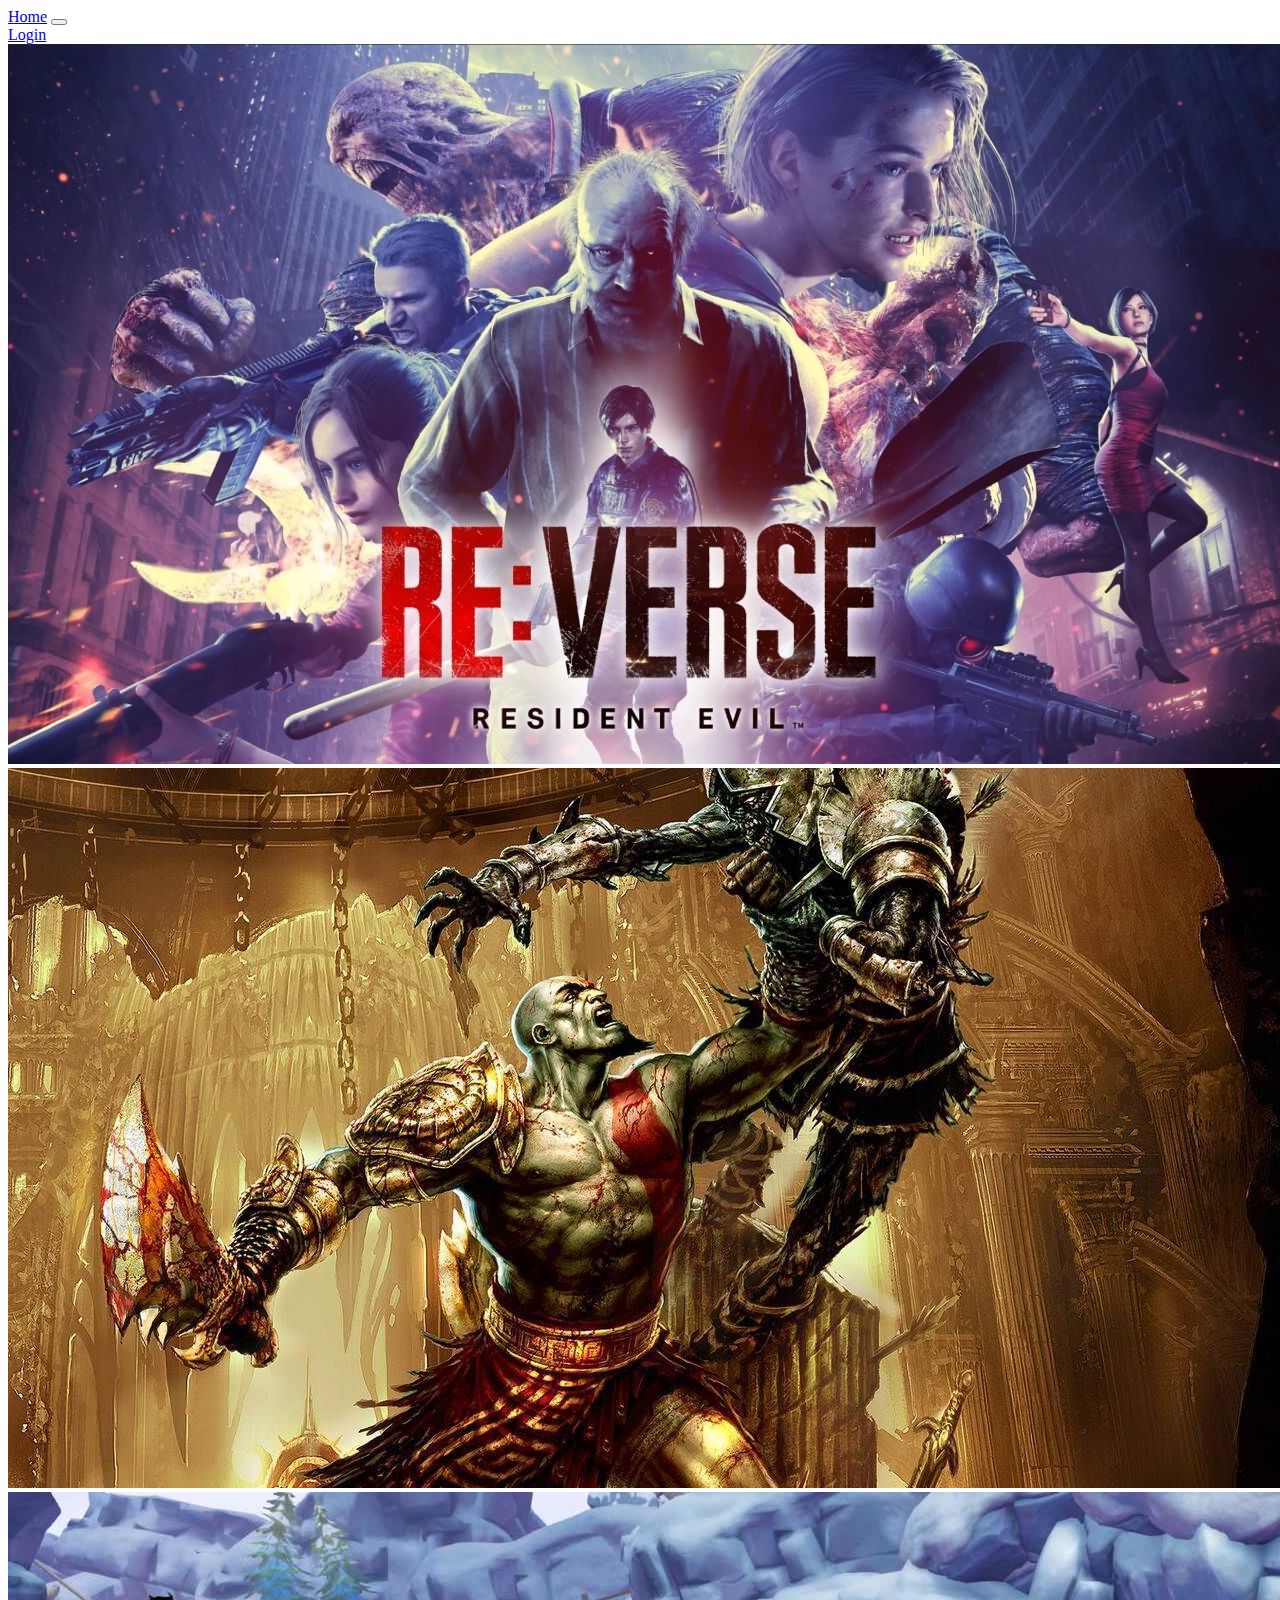
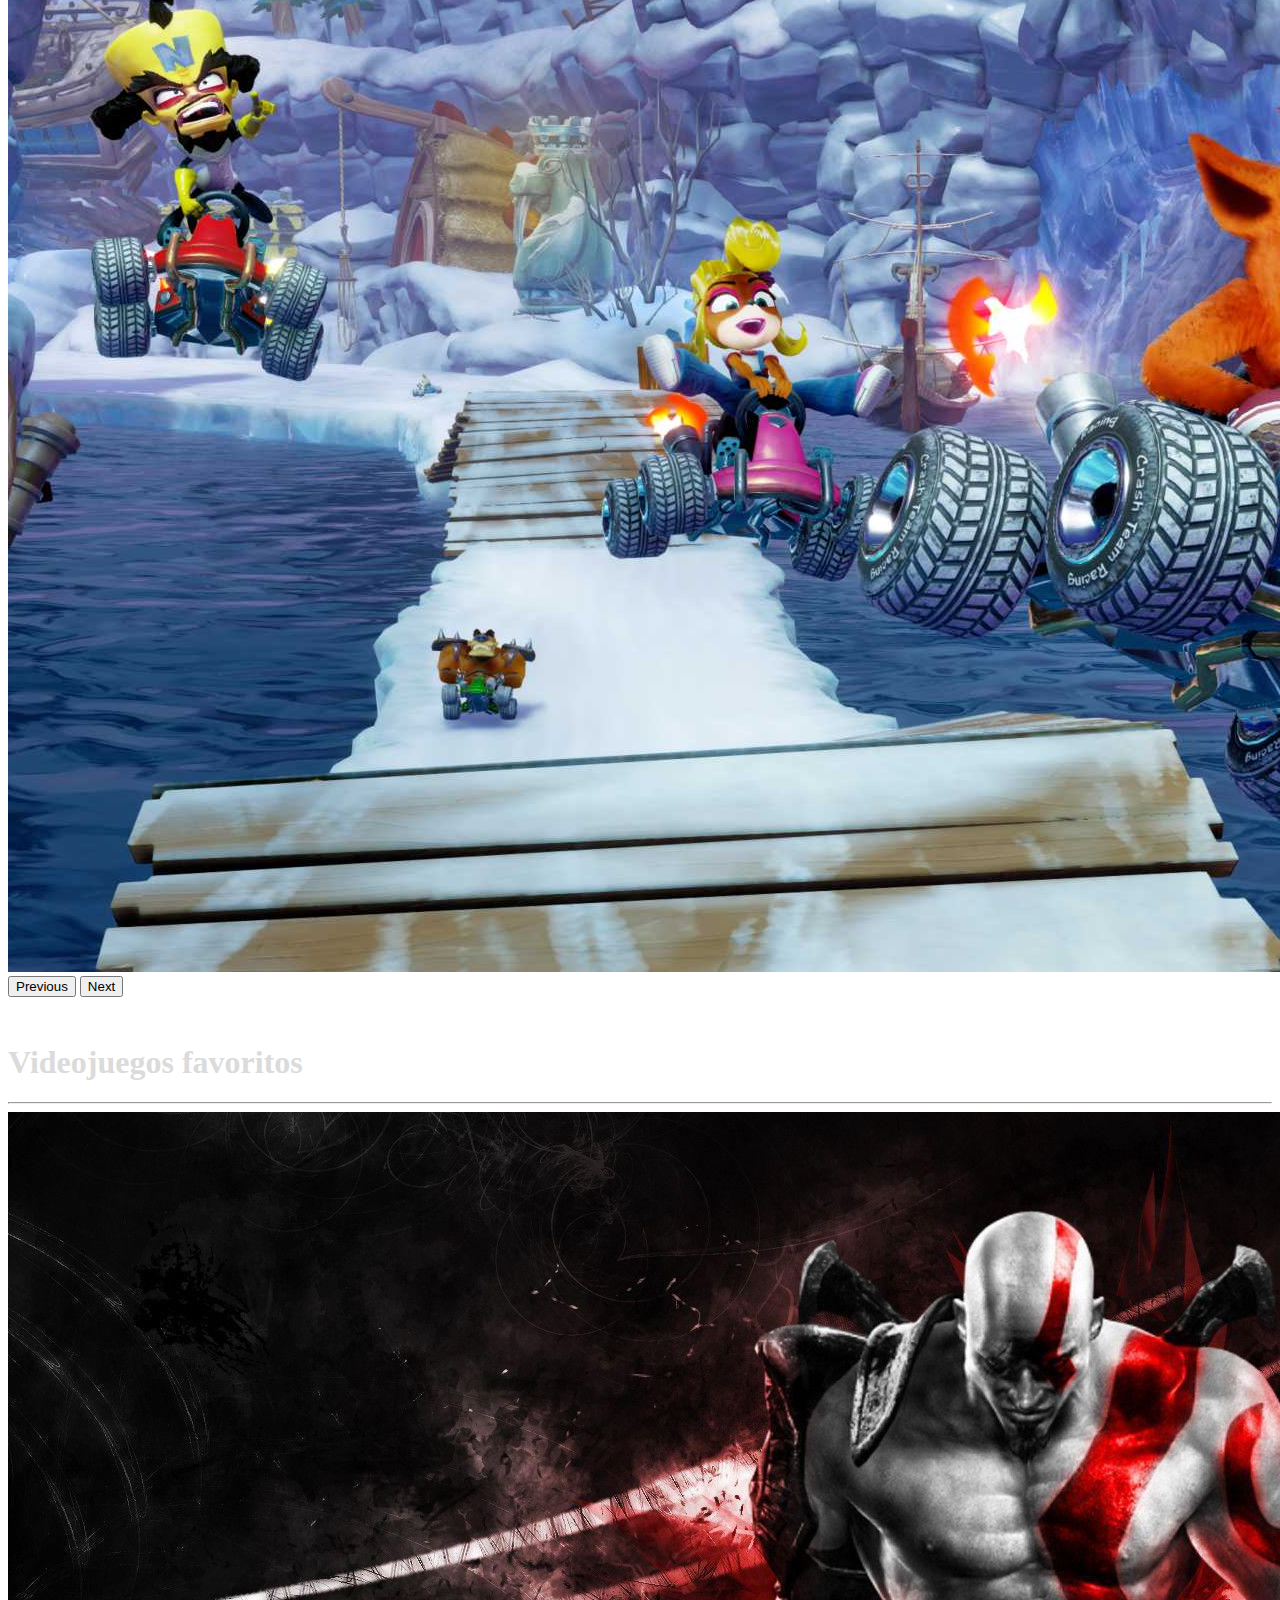
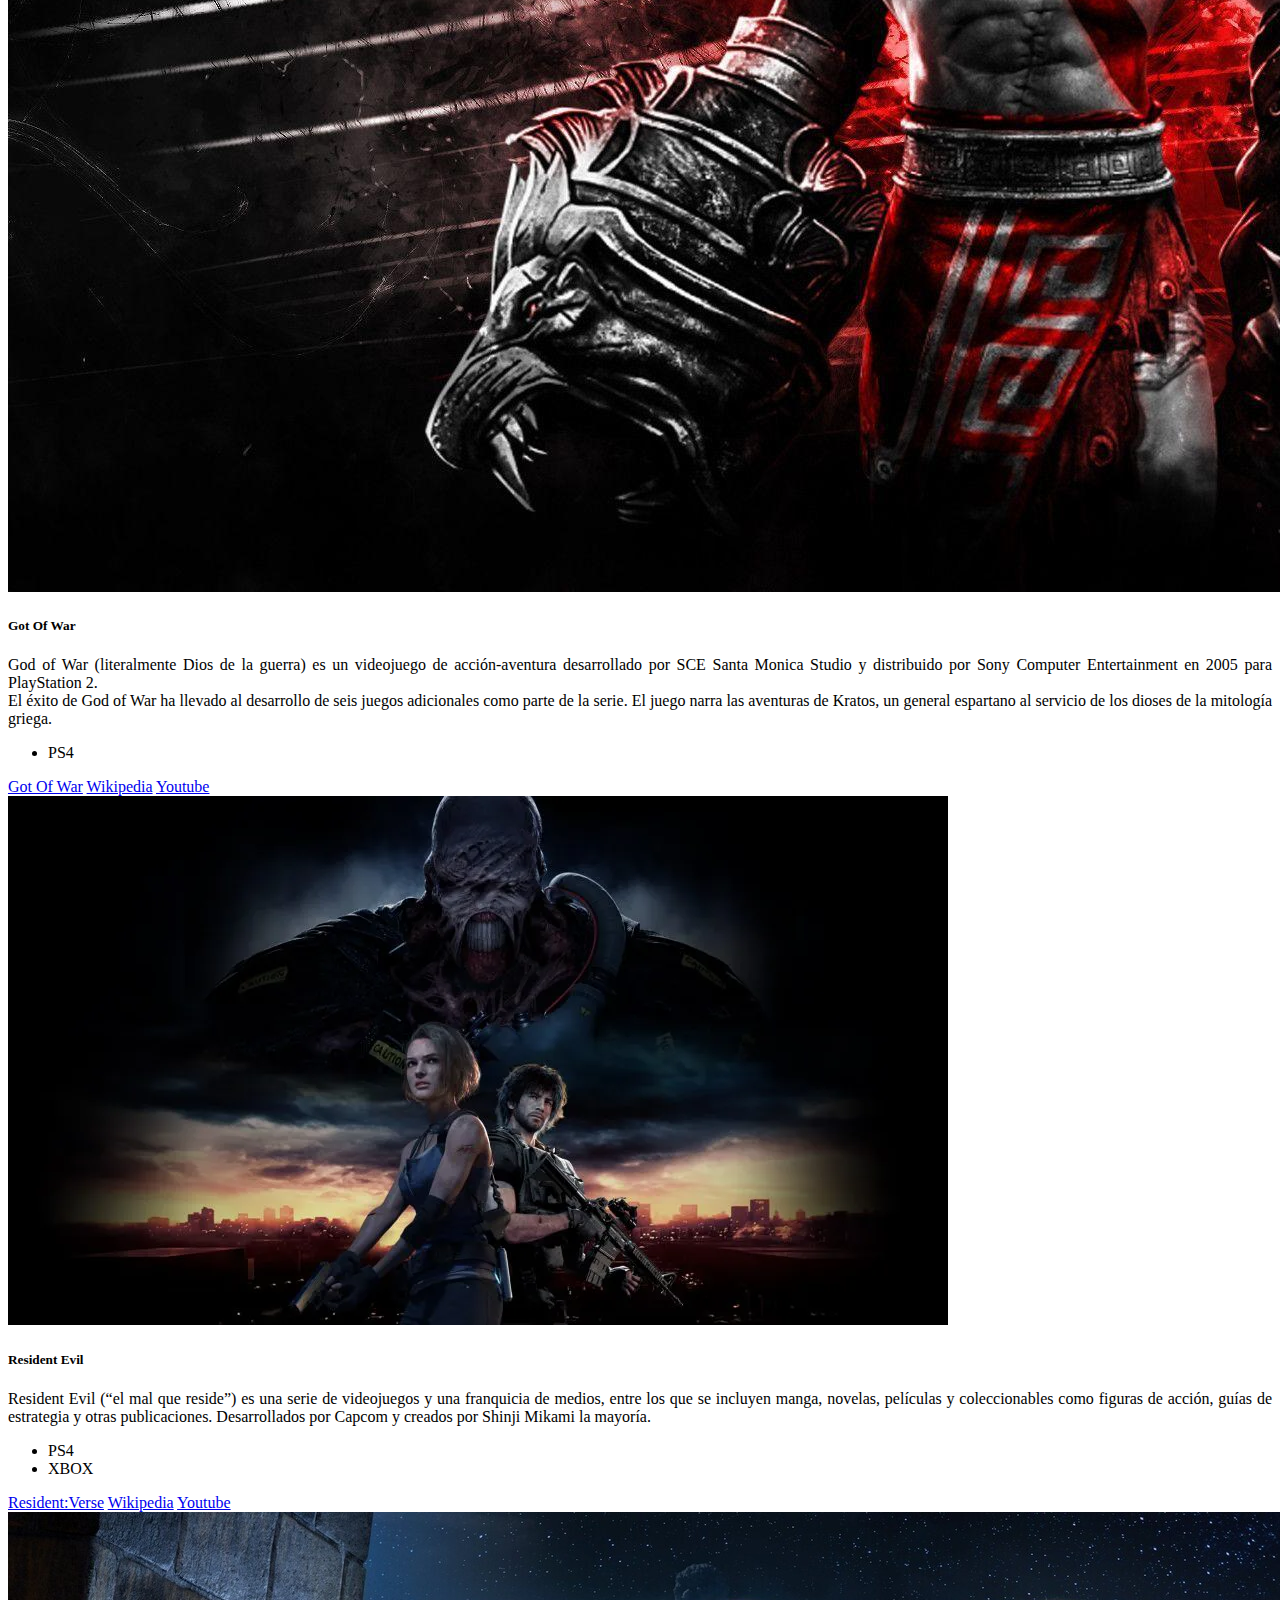
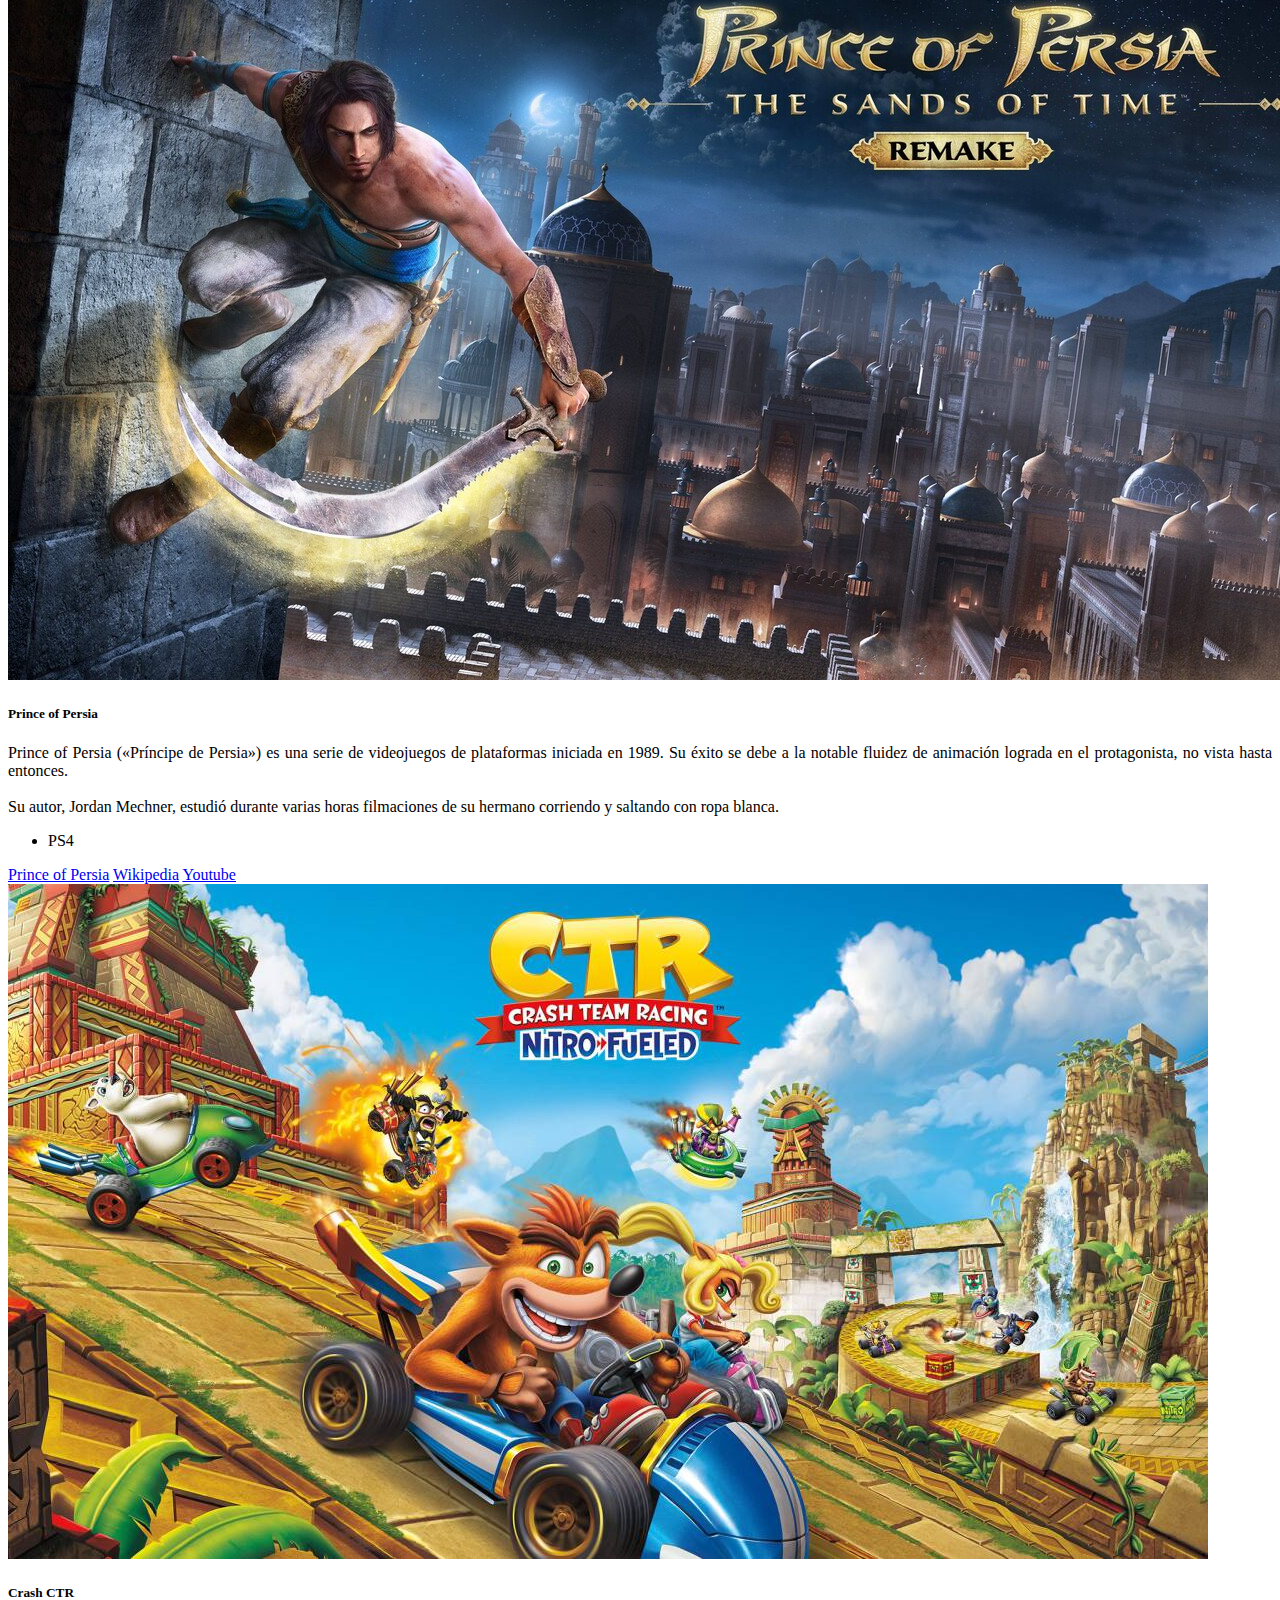
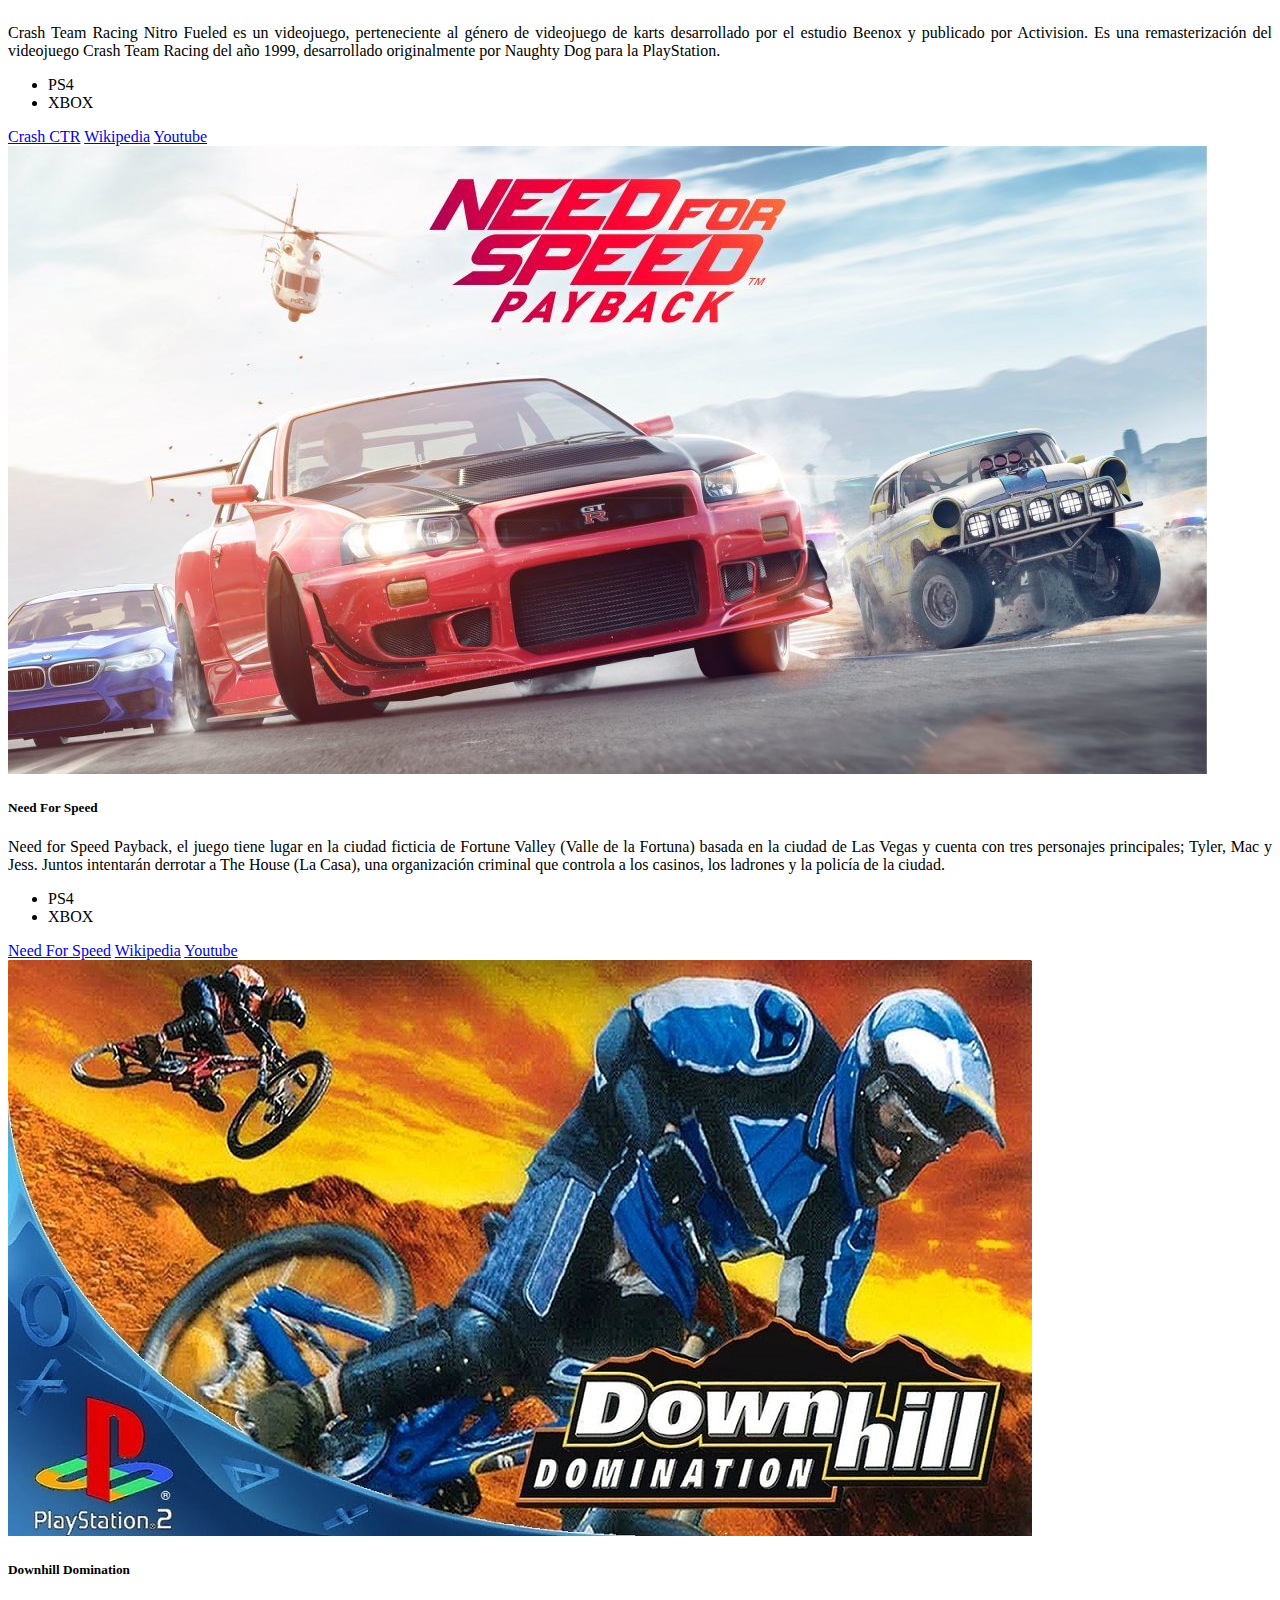
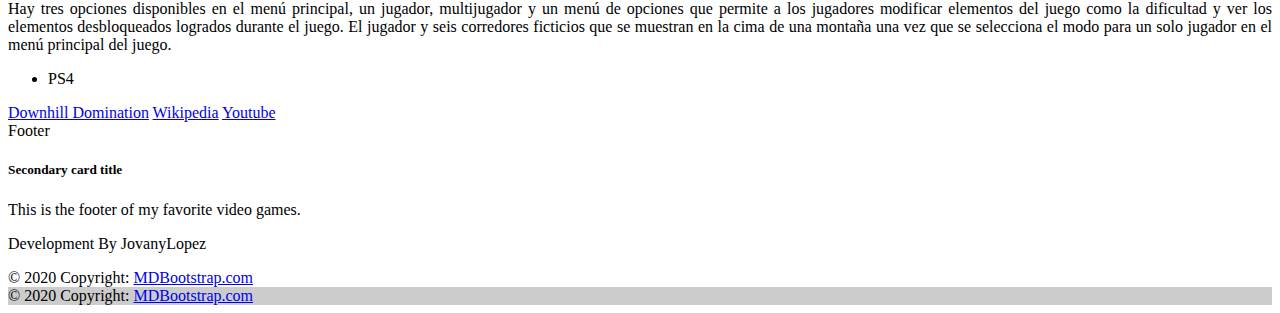
==== EjercicioEntregableBootstrap/index.html @ 3f701777 "Proyecto entrega de bootstrap terminado mas el footer" ====
<!DOCTYPE html>
<html lang="en">
<head>
    <meta charset="UTF-8">
    <meta http-equiv="X-UA-Compatible" content="IE=edge">
    <meta name="viewport" content="width=device-width, initial-scale=1.0">
    <title>Proyecto Bootstrap</title>
    <link href="https://cdn.jsdelivr.net/npm/bootstrap@5.1.3/dist/css/bootstrap.min.css" rel="stylesheet" integrity="sha384-1BmE4kWBq78iYhFldvKuhfTAU6auU8tT94WrHftjDbrCEXSU1oBoqyl2QvZ6jIW3" crossorigin="anonymous">
    <link rel="stylesheet" href="css/style.css">
</head>
<body class="bg-dark" >
    
    <nav class="navbar navbar-expand-lg navbar-dark bg-dark">
        <div class="container-fluid">
            <a class="navbar-brand" href="index.html">Home</a>
            <button class="navbar-toggler" type="button" data-bs-toggle="collapse" data-bs-target="#navbarNavAltMarkup" aria-controls="navbarNavAltMarkup" aria-expanded="false" aria-label="Toggle navigation">
            <span class="navbar-toggler-icon"></span>
            </button>
            <div class="collapse navbar-collapse" id="navbarNavAltMarkup">
            <div class="navbar-nav">
                <a class="nav-link active" aria-current="page" href="formulario.html">Login</a>
            </div>
            </div>
        </div>
    </nav>

    <div id="carouselExampleFade" class="carousel slide carousel-fade" data-bs-ride="carousel">
        <div class="carousel-inner">
            <div class="carousel-item active">
            <img src="img carousel/ImgResident_Evil.jpg" class="d-block w-100">
            </div>
            <div class="carousel-item">
            <img src="img carousel/ImgGOWrt.jpg" class="d-block w-100">
            </div>
            <div class="carousel-item">
            <img src="img carousel/ctr-1-generacion.jpg" class="d-block w-100">
            </div>
        </div>
        <button class="carousel-control-prev" type="button" data-bs-target="#carouselExampleFade" data-bs-slide="prev">
            <span class="carousel-control-prev-icon" aria-hidden="true"></span>
            <span class="visually-hidden">Previous</span>
        </button>
        <button class="carousel-control-next" type="button" data-bs-target="#carouselExampleFade" data-bs-slide="next">
            <span class="carousel-control-next-icon" aria-hidden="true"></span>
            <span class="visually-hidden">Next</span>
        </button>
    </div>

        <div class="container" >
            <h1 class="text-center text-white" id="title">Videojuegos favoritos</h1>
            <hr>
            <div class="row row-cols-3">
                <div class="col-12 col-sm-6 col-lg-4">
                    <div class="card mb-2">
                        <img src="img card/ImgGodOfWar.jpg" class="card-img-top" >
                        <div class="card-body">
                            <h5 class="card-title">Got Of War</h5>
                            <p class="card-text">God of War (literalmente Dios de la guerra) es un videojuego de acción-aventura desarrollado por SCE Santa Monica Studio y distribuido por Sony Computer Entertainment en 2005 para PlayStation 2. <br>El éxito de God of War ha llevado al desarrollo de seis juegos adicionales como parte de la serie. El juego narra las aventuras de Kratos, un general espartano al servicio de los dioses de la mitología griega.</p>
                        </div>
                        <ul class="list-group list-group-flush">
                            <li class="list-group-item">PS4</li>
                        </ul>
                        <div class="card-body justify-content-evenly">
                            <a href="https://www.playstation.com/es-co/games/god-of-war/" class="btn btn-dark" target="blank">Got Of War</a>
                            <a href="https://es.wikipedia.org/wiki/God_of_War_(videojuego)" class="btn btn-primary" target="blank">Wikipedia</a>
                            <a href="https://www.youtube.com/watch?v=MMUbcBbIXIA" class="btn btn-danger" target="blank">Youtube</a>
                        </div>
                    </div>
                </div>
                <div class="col-12 col-sm-6 col-lg-4">
                    <div class="card mb-2">
                        <img src="img card/ImgResidentEvil.jpg" class="card-img-top">
                        <div class="card-body ">
                            <h5 class="card-title">Resident Evil</h5>
                            <p class="card-text">Resident Evil (“el mal que reside”) es una serie de videojuegos y una franquicia de medios, entre los que se incluyen manga, novelas, películas y coleccionables como figuras de acción, guías de estrategia y otras publicaciones. Desarrollados por Capcom y creados por Shinji Mikami la mayoría.</p>
                        </div>
                        <ul class="list-group list-group-flush">
                            <li class="list-group-item">PS4</li>
                            <li class="list-group-item">XBOX</li>
                        </ul>
                        <div class="card-body justify-content-evenly">
                            <a href="https://www.residentevil.com/reverse/es/" class="btn btn-dark" target="blank">Resident:Verse</a>
                            <a href="https://es.wikipedia.org/wiki/Resident_Evil" class="btn btn-primary" target="blank">Wikipedia</a>
                            <a href="https://www.youtube.com/watch?v=ldHmGgfkuE8" class="btn btn-danger" target="blank">Youtube</a>
                        </div>
                    </div>
                </div>
                <div class="col-12 col-sm-6 col-lg-4">
                    <div class="card mb-2">
                        <img src="img card/ImgPriceOfPersia.jpeg" class="card-img-top" >
                        <div class="card-body">
                            <h5 class="card-title">Prince of Persia</h5>
                            <p class="card-text">Prince of Persia («Príncipe de Persia») es una serie de videojuegos de plataformas iniciada en 1989. Su éxito se debe a la notable fluidez de animación lograda en el protagonista, no vista hasta entonces. <br><br>Su autor, Jordan Mechner, estudió durante varias horas filmaciones de su hermano corriendo y saltando con ropa blanca.</p>
                        </div>
                        <ul class="list-group list-group-flush">
                            <li class="list-group-item">PS4</li>
                        </ul>
                        <div class="card-body justify-content-evenly">
                            <a href="https://vandal.elespanol.com/sagas/prince-of-persia" class="btn btn-dark" target="blank">Prince of Persia</a>
                            <a href="https://es.wikipedia.org/wiki/Prince_of_Persia" class="btn btn-primary" target="blank">Wikipedia</a>
                            <a href="https://www.youtube.com/watch?v=htzq7EEXQs8" class="btn btn-danger" target="blank">Youtube</a>
                        </div>
                    </div>
                </div>
                <div class="col-12 col-sm-6 col-lg-4">
                    <div class="card mb-2">
                        <img src="img card/ImgCTR1.jpg" class="card-img-top">
                        <div class="card-body">
                            <h5 class="card-title">Crash CTR</h5>
                            <p class="card-text">Crash Team Racing Nitro Fueled es un videojuego, perteneciente al género de videojuego de karts desarrollado por el estudio Beenox y publicado por Activision. Es una remasterización del videojuego Crash Team Racing del año 1999, desarrollado originalmente por Naughty Dog para la PlayStation.</p>
                        </div>
                        <ul class="list-group list-group-flush">
                            <li class="list-group-item">PS4</li>
                            <li class="list-group-item">XBOX</li>
                        </ul>
                        <div class="card-body justify-content-evenly">
                            <a href="https://www.crashbandicoot.com/content/atvi/crash/ctr/web/es/home.html" class="btn btn-dark" target="blank">Crash CTR</a>
                            <a href="https://es.wikipedia.org/wiki/Crash_Team_Racing_Nitro-Fueled" class="btn btn-primary" target="blank">Wikipedia</a>
                            <a href="https://www.youtube.com/watch?v=QIvjwuOFwdE" class="btn btn-danger" target="blank">Youtube</a>
                        </div>
                    </div>
                </div>
                
                <div class="col-12 col-sm-6 col-lg-4">
                    <div class="card mb-2">
                        <img src="img card/ImgNeedForSpeed.jpg" class="card-img-top">
                        <div class="card-body">
                            <h5 class="card-title">Need For Speed</h5>
                            <p class="card-text">Need for Speed Payback, el juego tiene lugar en la ciudad ficticia de Fortune Valley (Valle de la Fortuna) basada en la ciudad de Las Vegas y cuenta con tres personajes principales; Tyler, Mac y Jess. Juntos intentarán derrotar a The House (La Casa), una organización criminal que controla a los casinos, los ladrones y la policía de la ciudad.</p>
                        </div>
                        <ul class="list-group list-group-flush">
                            <li class="list-group-item">PS4</li>
                            <li class="list-group-item">XBOX</li>
                        </ul>
                        <div class="card-body justify-content-evenly">
                            <a href="https://www.ea.com/es-es/games/need-for-speed/need-for-speed-payback" class="btn btn-dark" target="blank">Need For Speed</a>
                            <a href="https://es.wikipedia.org/wiki/Need_for_Speed_Payback" class="btn btn-primary target="blank"">Wikipedia</a>
                            <a href="https://www.youtube.com/watch?v=K-5EdHZ0hBs" class="btn btn-danger" target="blank">Youtube</a>
                        </div>
                    </div>
                </div>
                <div class="col-12 col-sm-6 col-lg-4">
                    <div class="card mb-2">
                        <img src="img card/ImgDownhillDomination.jpg" class="card-img-top">
                        <div class="card-body">
                            <h5 class="card-title">Downhill Domination</h5>
                            <p class="card-text">Hay tres opciones disponibles en el menú principal, un jugador, multijugador y un menú de opciones que permite a los jugadores modificar elementos del juego como la dificultad y ver los elementos desbloqueados logrados durante el juego. El jugador y seis corredores ficticios que se muestran en la cima de una montaña una vez que se selecciona el modo para un solo jugador en el menú principal del juego. </p>
                        </div>
                        <ul class="list-group list-group-flush">
                            <li class="list-group-item">PS4</li>
                        </ul>
                        <div class="card-body justify-content-evenly">
                            <a href="https://en.wikipedia.org/wiki/Downhill_Domination" class="btn btn-dark" target="blank">Downhill Domination</a>
                            <a href="https://en.wikipedia.org/wiki/Downhill_Domination" class="btn btn-primary" target="blank">Wikipedia</a>
                            <a href="https://www.youtube.com/watch?v=A-SFOQHf-TI" class="btn btn-danger" target="blank">Youtube</a>
                        </div>
                    </div>
                </div>
            </div>
        </div>
        <footer class="mt-5 card text-black bg-white text-center" id="footer">
            <div class="card-header">Footer</div>
            <div class="card-body">
                <h5 class="card-title text-center">Secondary card title</h5>
                <p class="card-text text-center">This is the footer of my favorite video games.</p>
                <p class="text-center">Development By JovanyLopez</p>
                © 2020 Copyright:
                <a class="text-dark" href="https://mdbootstrap.com/">MDBootstrap.com</a>
            </div>
        </footer>
            <div class="text-center text-dark p-3" style="background-color: rgba(0, 0, 0, 0.2);">
                © 2020 Copyright:
                <a class="text-dark" href="https://mdbootstrap.com/">MDBootstrap.com</a>
            </div>
            <!-- Copyright -->
        </footer>
    <script src="https://cdn.jsdelivr.net/npm/bootstrap@5.1.3/dist/js/bootstrap.bundle.min.js"
        integrity="sha384-ka7Sk0Gln4gmtz2MlQnikT1wXgYsOg+OMhuP+IlRH9sENBO0LRn5q+8nbTov4+1p" crossorigin="anonymous">
    </script>
</body>
</html>
---- EjercicioEntregableBootstrap/css/style.css ----
@media screen and (max-width:360px) {
    .card{
        display: block;
        margin: auto;
    }
}

@media screen and (max-width:768px) {
    .card{
        display: block;
        margin: auto;
    }
}

p{
    text-align: justify;
}

#title{
    color: rgb(219, 219, 219);
    padding-top: 2%;
}

#footer{
    border-radius: 0px;
}
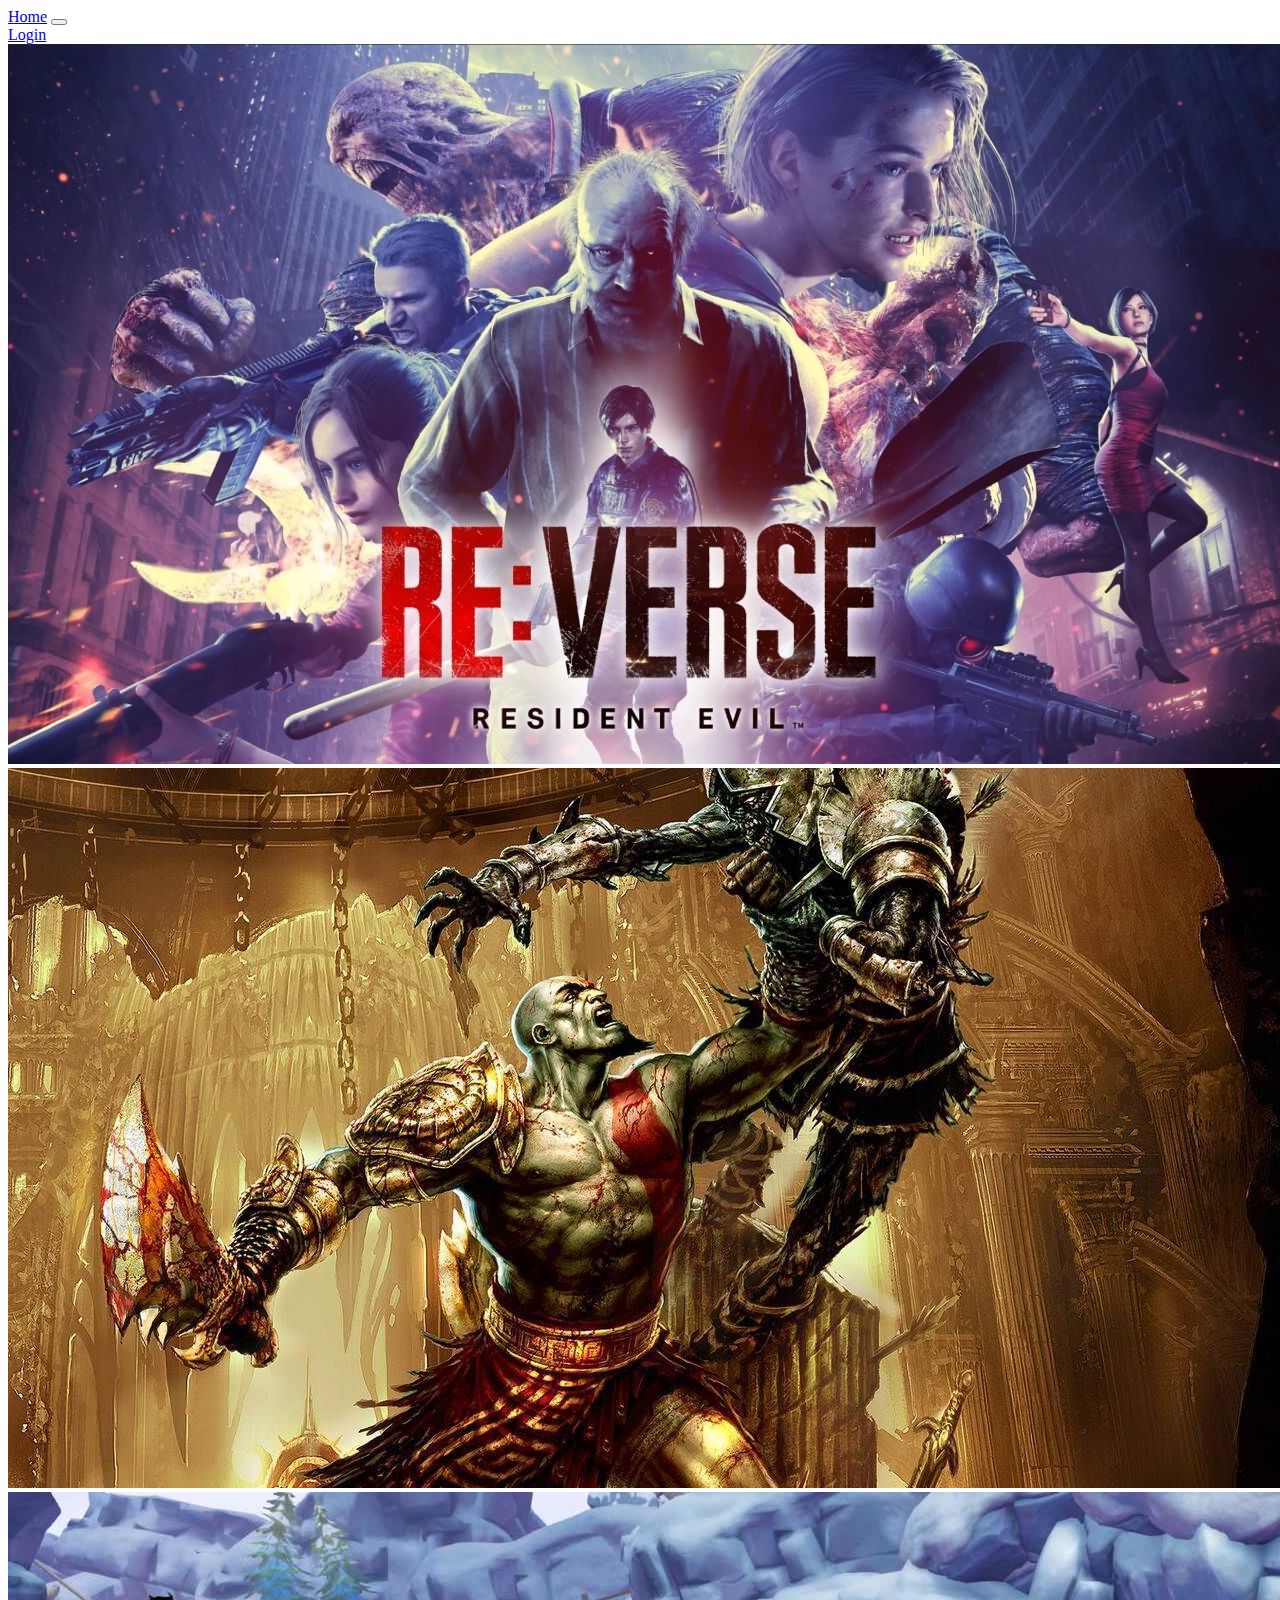
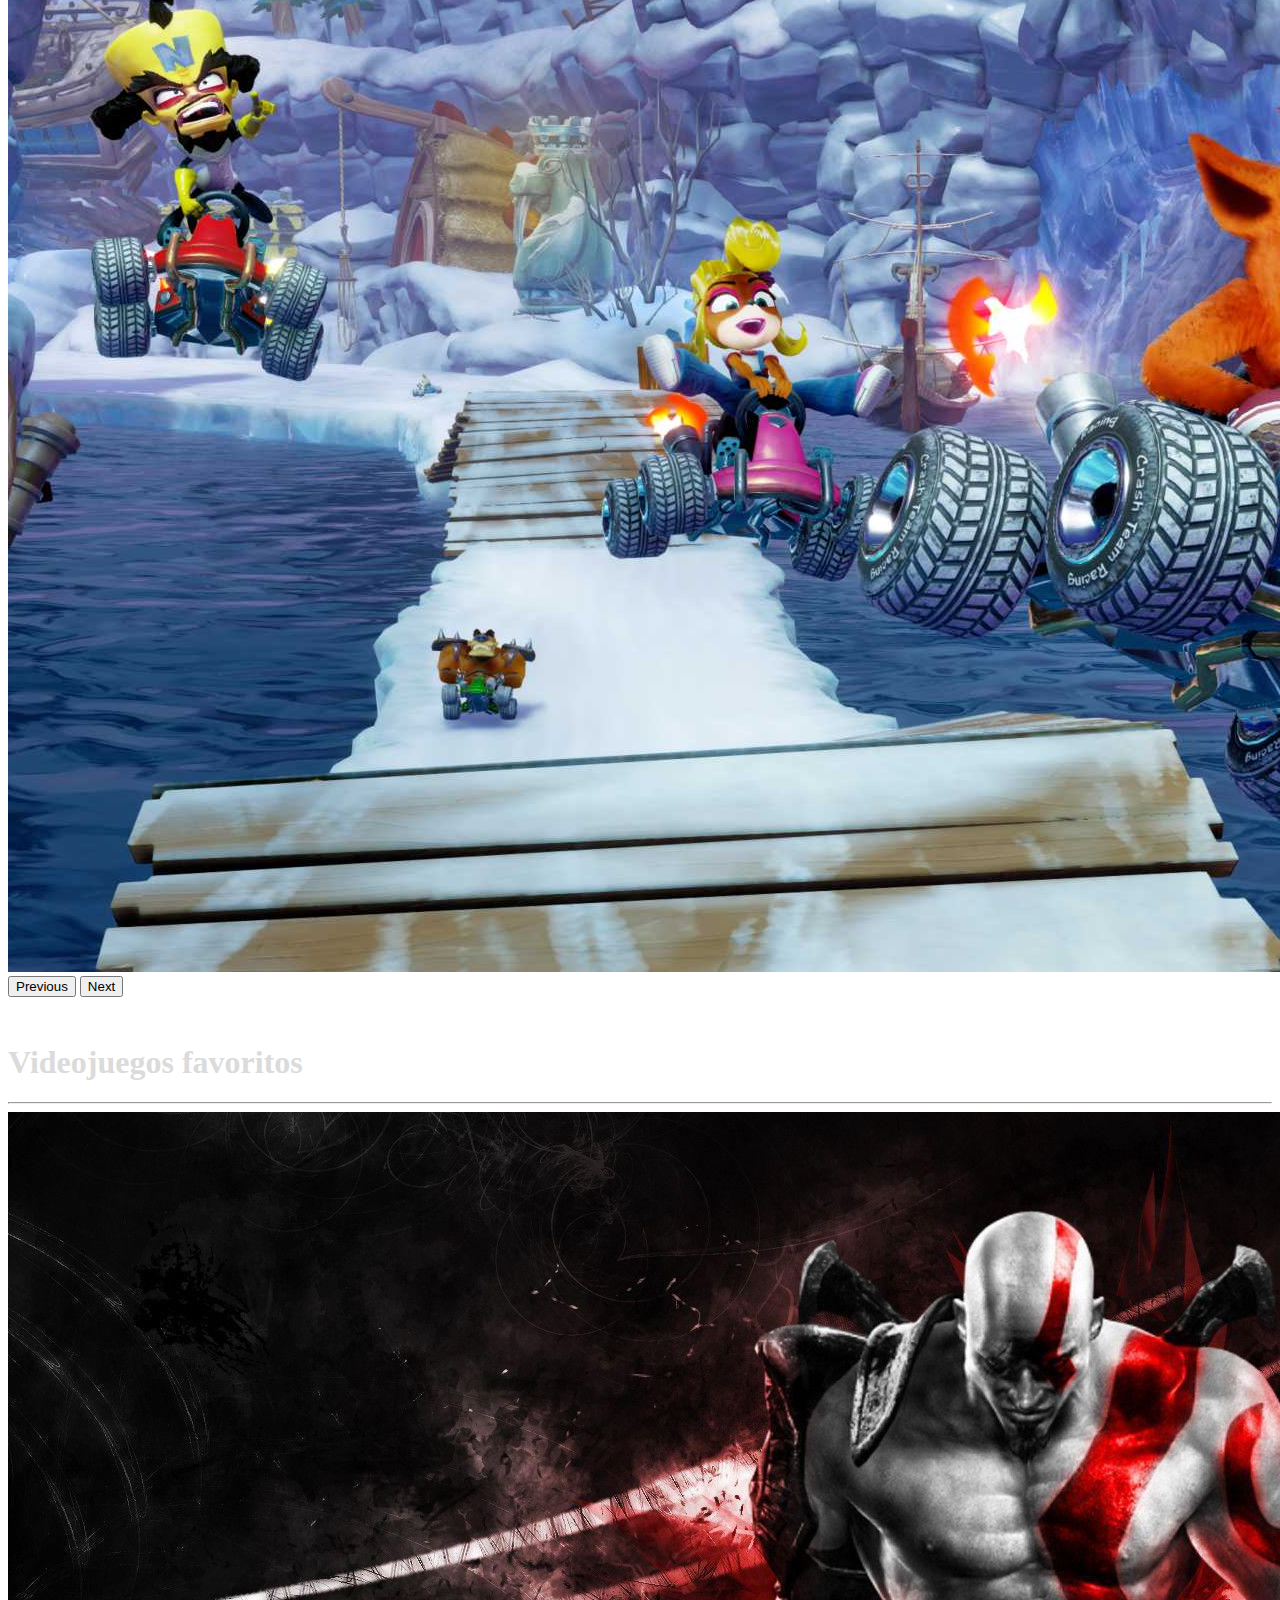
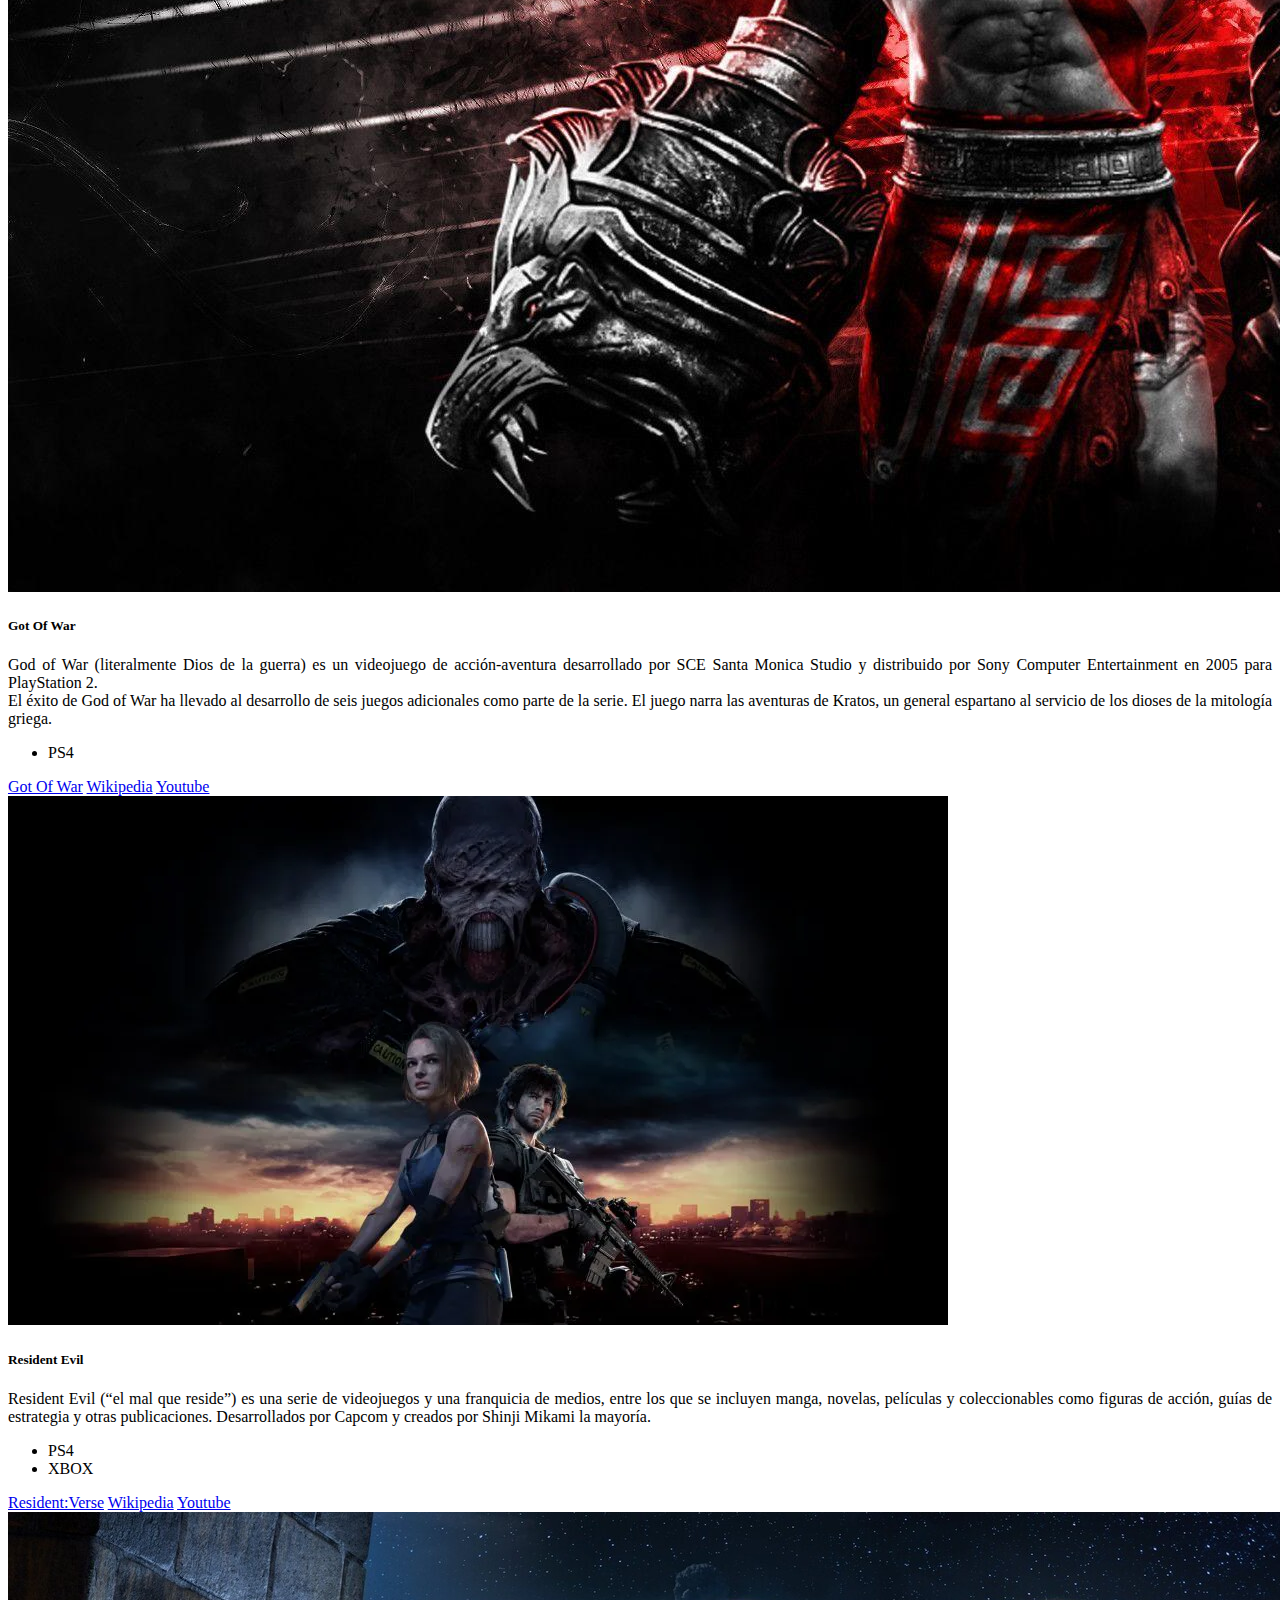
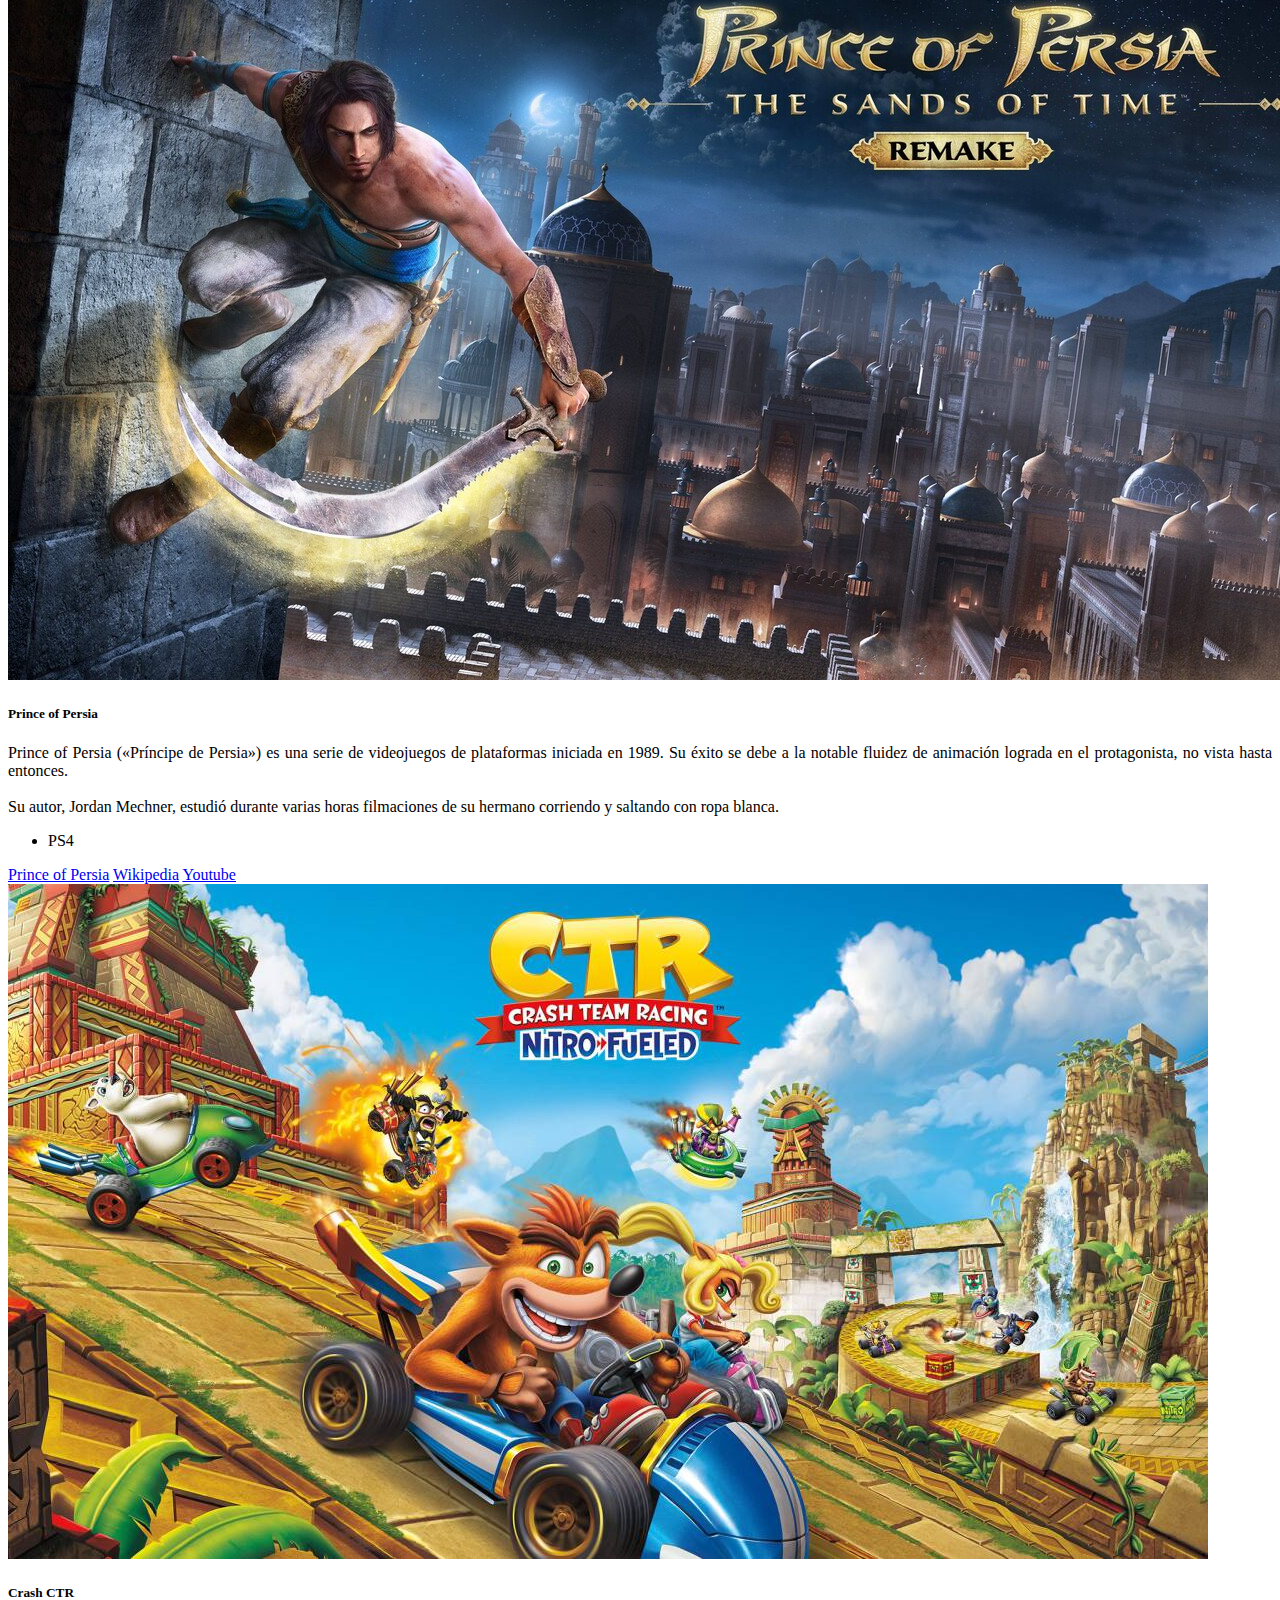
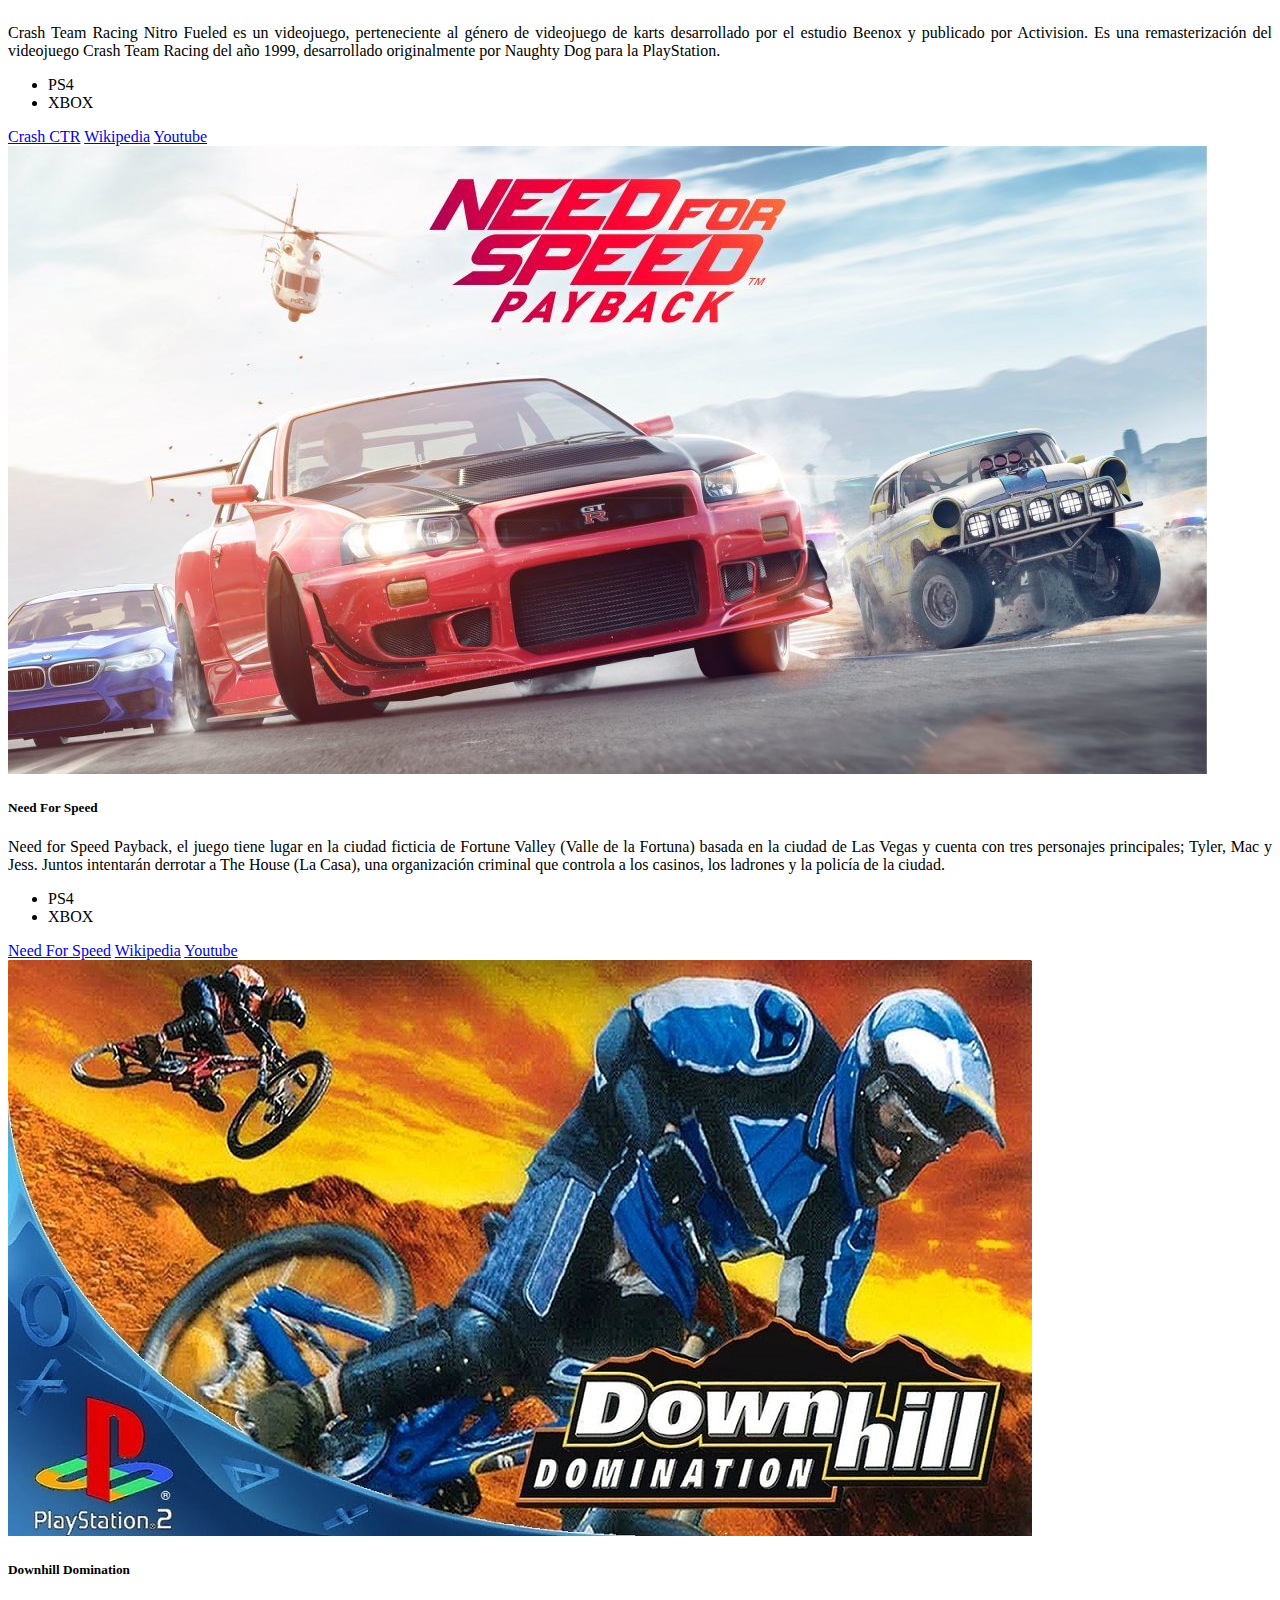
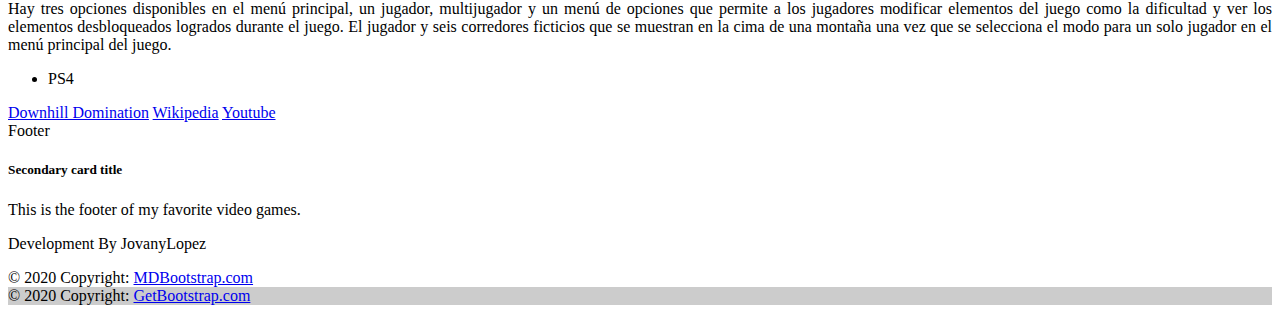
==== commit aae4ec52: "Proyecto entrega de bootstrap terminado mas el footer con Copyright" ====
--- a/EjercicioEntregableBootstrap/index.html
+++ b/EjercicioEntregableBootstrap/index.html
@@ -170,7 +170,7 @@
         </footer>
             <div class="text-center text-dark p-3" style="background-color: rgba(0, 0, 0, 0.2);">
                 © 2020 Copyright:
-                <a class="text-dark" href="https://mdbootstrap.com/">MDBootstrap.com</a>
+                <a class="text-dark" href="https://mdbootstrap.com/">GetBootstrap.com</a>
             </div>
             <!-- Copyright -->
         </footer>
